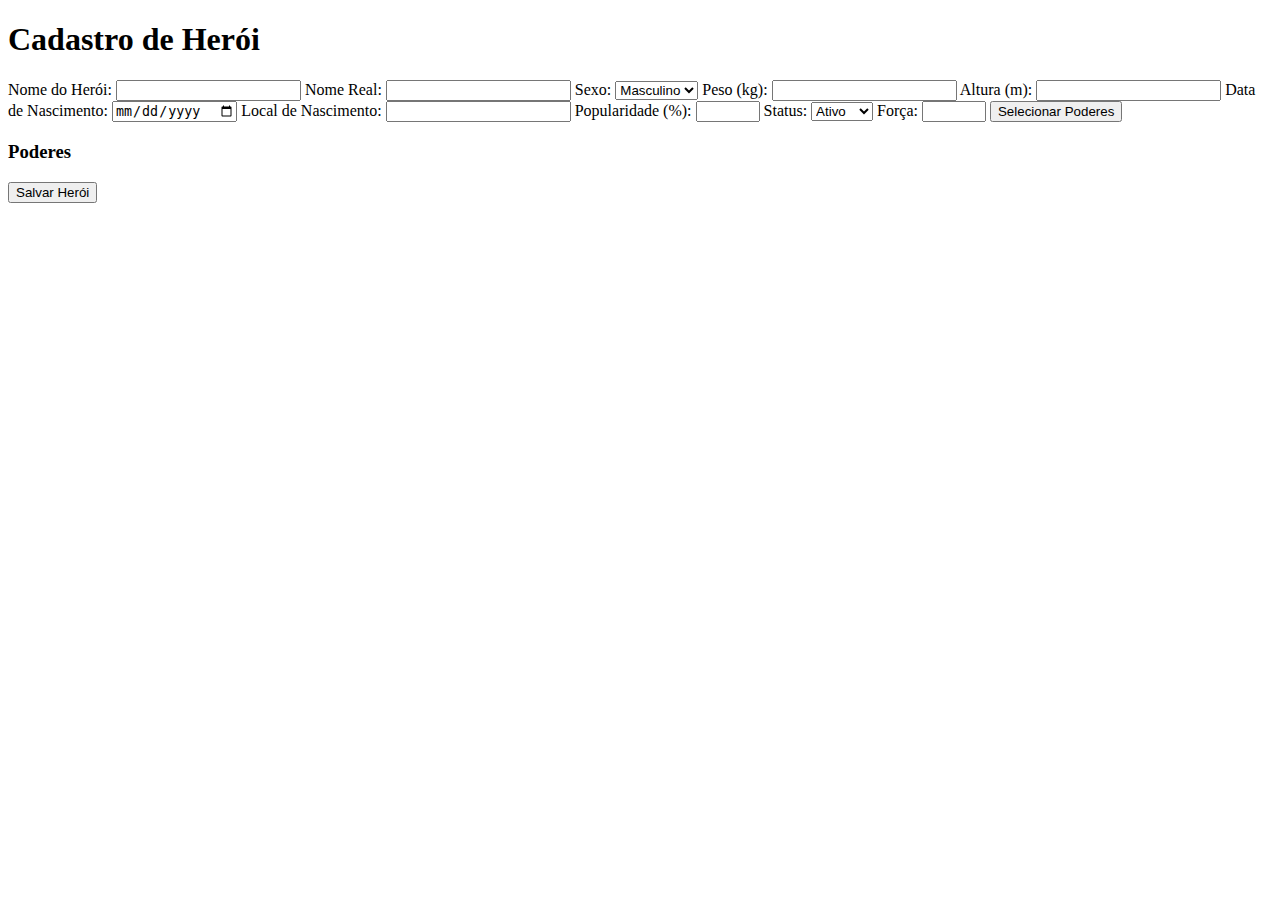
==== cadastro/cadastro.html @ f684470d "pagina de cadastro" ====
<!DOCTYPE html>
<html lang="en">
<head>
    <meta charset="UTF-8">
    <meta name="viewport" content="width=device-width, initial-scale=1.0">
    <title>Cadastro de Heróis</title>
    <link rel="stylesheet" href="/frontlixo/PLP_Frontend/cadastro/cadastro.css">
</head>
<body>
    <div class="form-container">
        <h1>Cadastro de Herói</h1>
        <form id="hero-form">
            <label for="hero-name">Nome do Herói:</label>
            <input type="text" id="hero-name" required>

            <label for="real-name">Nome Real:</label>
            <input type="text" id="real-name" required>

            <label for="sex">Sexo:</label>
            <select id="sex">
                <option value="Masculino">Masculino</option>
                <option value="Feminino">Feminino</option>
                <option value="Outro">Outro</option>
            </select>

            <label for="weight">Peso (kg):</label>
            <input type="number" id="weight" step="0.1" required>

            <label for="height">Altura (m):</label>
            <input type="number" id="height" step="0.01" required>

            <label for="birth-date">Data de Nascimento:</label>
            <input type="date" id="birth-date" required>

            <label for="birthplace">Local de Nascimento:</label>
            <input type="text" id="birthplace" required>

            <label for="popularity">Popularidade (%):</label>
            <input type="number" id="popularity" min="0" max="100" required>

            <label for="status">Status:</label>
            <select id="status">
                <option value="Ativo">Ativo</option>
                <option value="Inativo">Inativo</option>
            </select>

            <label for="strength">Força:</label>
            <input type="number" id="strength" min="0" max="100" required>

            <button type="button" id="select-powers">Selecionar Poderes</button>

            <div id="powers-section" class="hidden">
                <h3>Poderes</h3>
                <ul id="powers-list"></ul>
            </div>

            <button type="submit">Salvar Herói</button>
        </form>
    </div>

    <script src="/frontlixo/PLP_Frontend/cadastro/cadastro.js"></script>
</body>
</html>
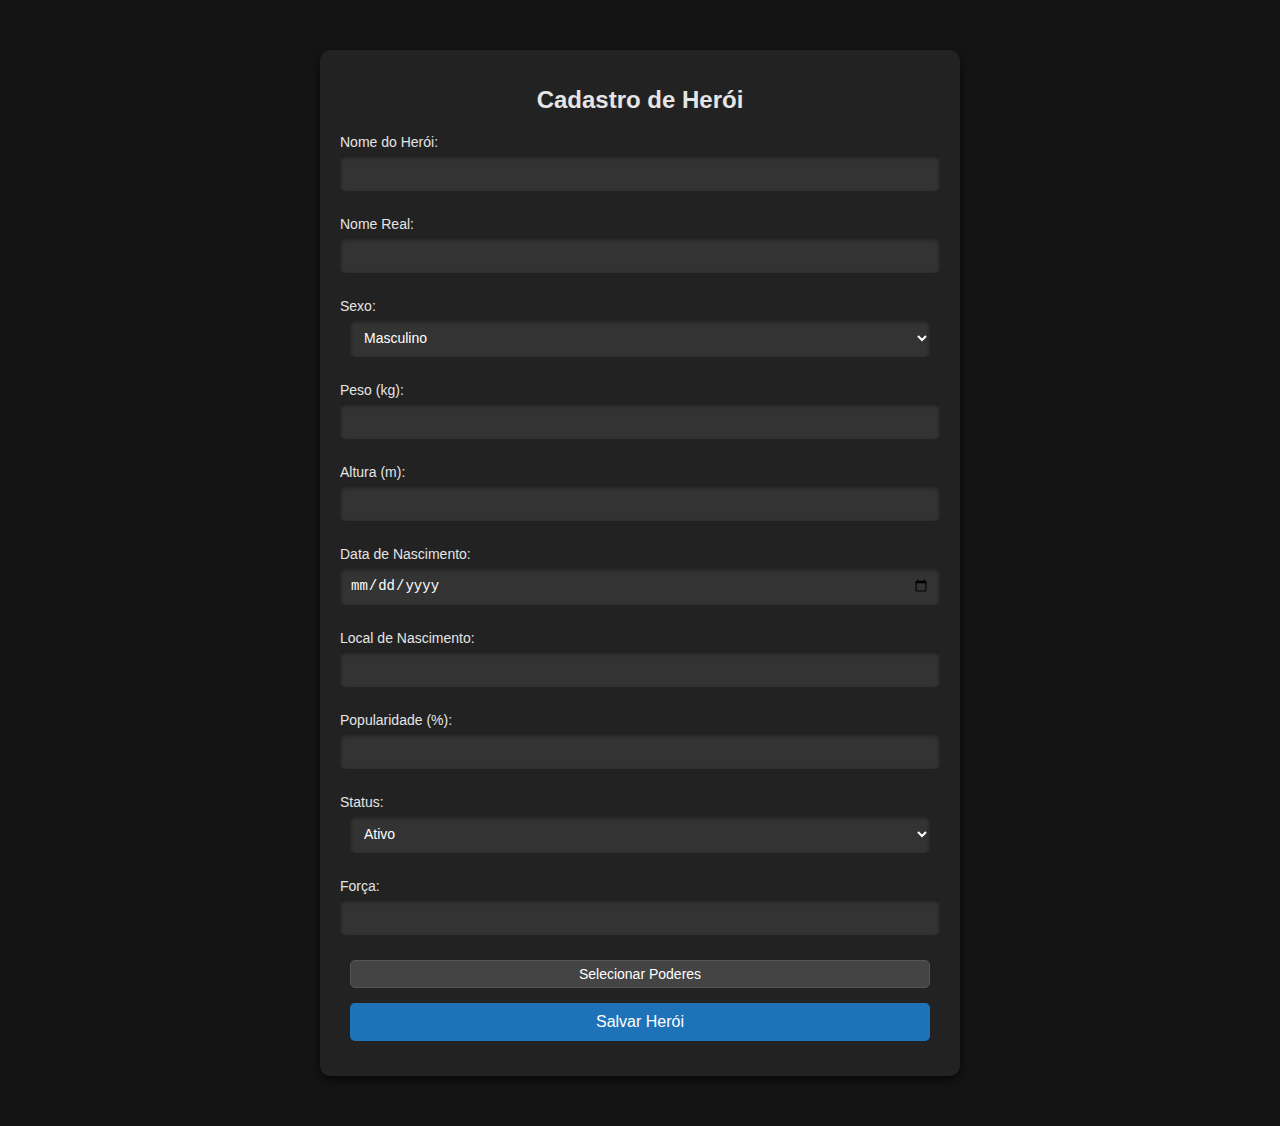
==== commit 03d88669: "crimes e css do cadastro" ====
--- a/cadastro/cadastro.html
+++ b/cadastro/cadastro.html
@@ -4,7 +4,7 @@
     <meta charset="UTF-8">
     <meta name="viewport" content="width=device-width, initial-scale=1.0">
     <title>Cadastro de Heróis</title>
-    <link rel="stylesheet" href="/frontlixo/PLP_Frontend/cadastro/cadastro.css">
+    <link rel="stylesheet" href="cadastro.css">
 </head>
 <body>
     <div class="form-container">
--- a/cadastro/cadastro.css
+++ b/cadastro/cadastro.css
@@ -0,0 +1,145 @@
+body {
+    margin: 0;
+    background-color: #141414;
+    color: white;
+    font-family: Arial, sans-serif;
+}
+
+header {
+    display: flex;
+    align-items: center;
+    padding: 15px 30px;
+    background-color: #141414;
+    position: sticky;
+    top: 0;
+    z-index: 10;
+}
+
+.logo {
+    width: 100px;
+    margin-right: 20px;
+}
+
+.site-title {
+    font-size: 24px;
+    font-weight: bold;
+    color: white;
+}
+
+/* Centralização e Estilo do Formulário */
+.form-container {
+    max-width: 600px;
+    margin: 50px auto;
+    padding: 20px;
+    background-color: #222;
+    border-radius: 10px;
+    box-shadow: 0 4px 8px rgba(0, 0, 0, 0.6);
+    text-align: center;
+}
+
+.form-container h1 {
+    margin-bottom: 20px;
+    font-size: 24px;
+    font-weight: bold;
+    color: #e5e5e5;
+}
+
+label {
+    display: block;
+    text-align: left;
+    margin: 10px 0 5px;
+    color: #e5e5e5;
+    font-size: 14px;
+}
+
+input, select, button {
+    width: calc(100% - 20px);
+    padding: 10px;
+    margin-bottom: 15px;
+    border: none;
+    border-radius: 5px;
+    font-size: 14px;
+}
+
+input, select {
+    background-color: #333;
+    color: white;
+    box-shadow: inset 0 2px 4px rgba(0, 0, 0, 0.5);
+}
+
+input:focus, select:focus {
+    outline: none;
+    border: 1px solid #1d72b8;
+    background-color: #444;
+}
+
+button {
+    background-color: #1d72b8;
+    color: white;
+    border: none;
+    padding: 10px 20px;
+    cursor: pointer;
+    border-radius: 5px;
+    font-size: 16px;
+}
+
+button:hover {
+    background-color: #155a8a;
+}
+
+.hidden {
+    display: none;
+}
+
+#powers-section {
+    margin-top: 20px;
+    background-color: #333;
+    padding: 10px;
+    border-radius: 5px;
+    text-align: left;
+}
+
+#powers-section h3 {
+    margin-bottom: 10px;
+    color: #e5e5e5;
+}
+
+#powers-list {
+    list-style: none;
+    padding: 0;
+}
+
+#powers-list li {
+    margin: 5px 0;
+    color: white;
+}
+
+button#select-powers {
+    background-color: #444;
+    color: #fff;
+    font-size: 14px;
+    padding: 5px 10px;
+    border: 1px solid #555;
+    margin-top: 10px;
+}
+
+button#select-powers:hover {
+    background-color: #555;
+}
+
+/* Responsividade */
+@media (max-width: 768px) {
+    .form-container {
+        margin: 20px;
+        padding: 15px;
+    }
+
+    input, select, button {
+        width: calc(100% - 10px);
+        font-size: 14px;
+    }
+
+    button {
+        padding: 8px 15px;
+    }
+}
